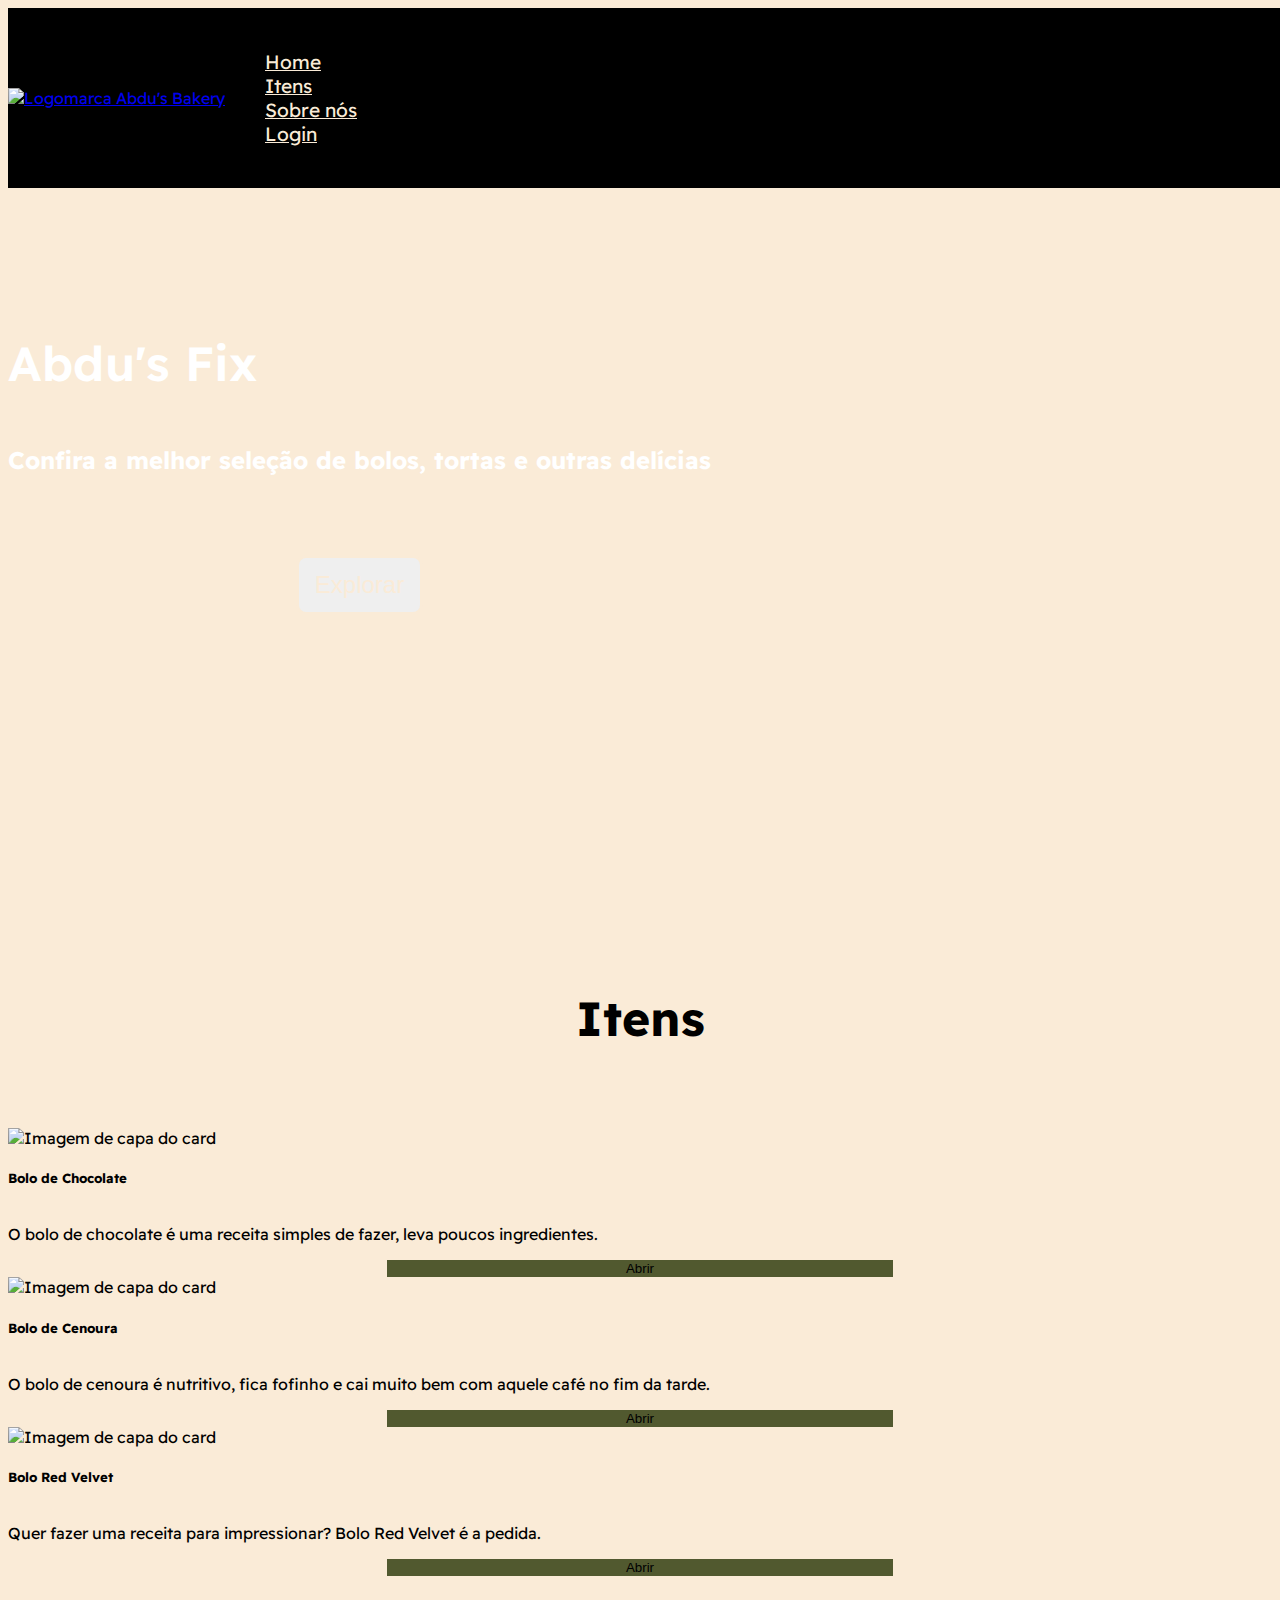
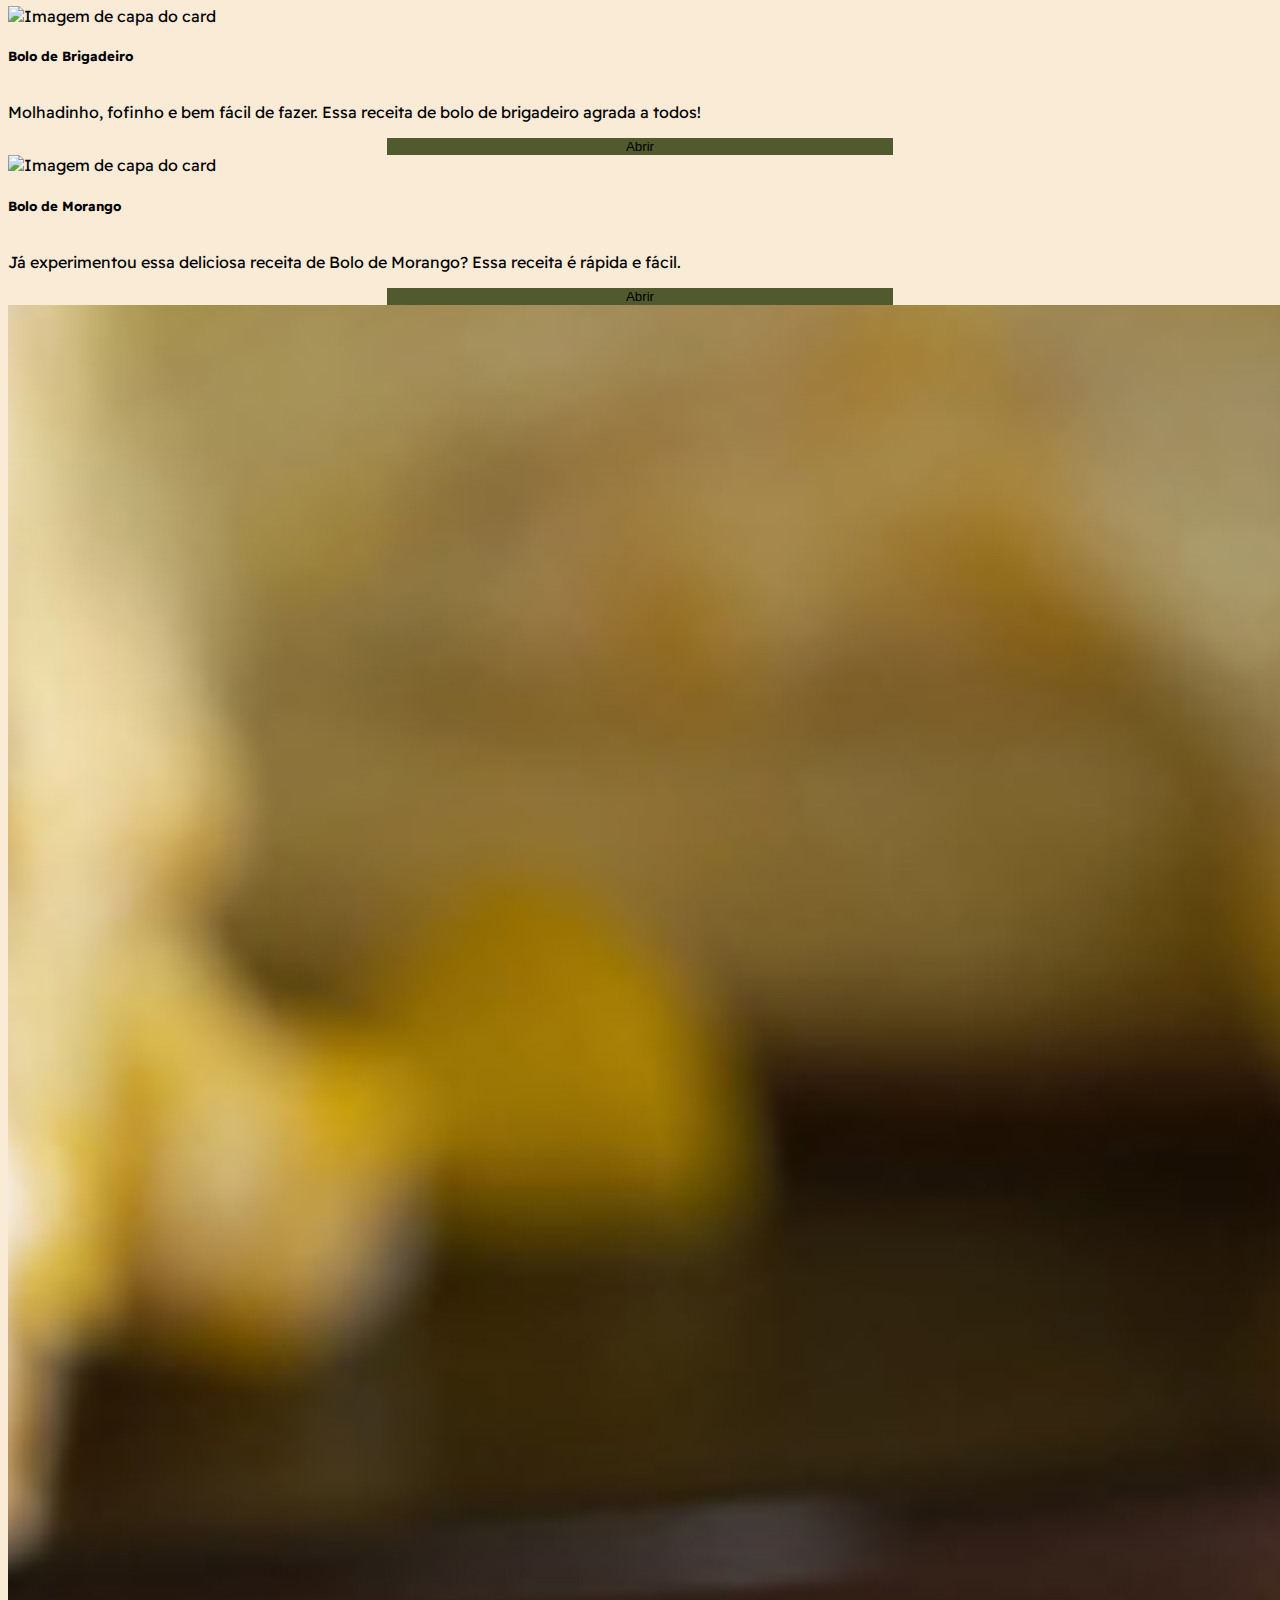
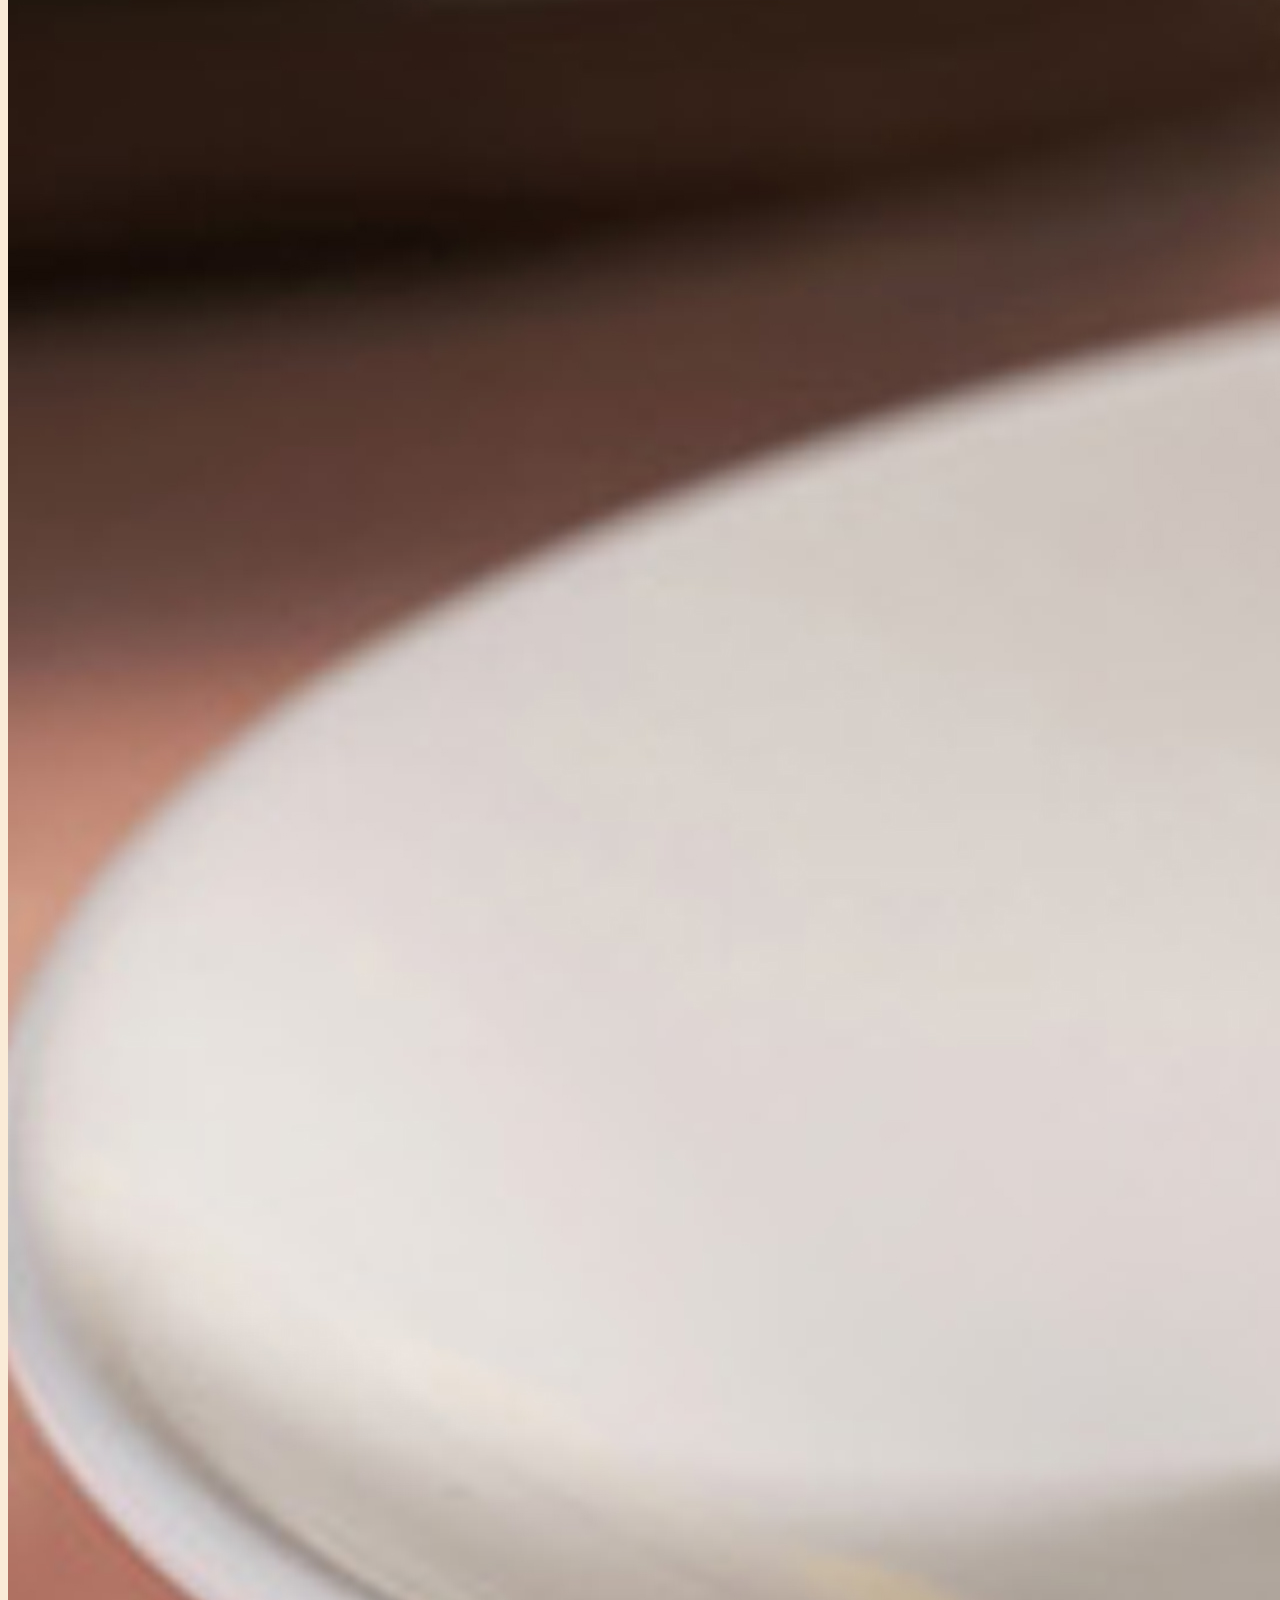
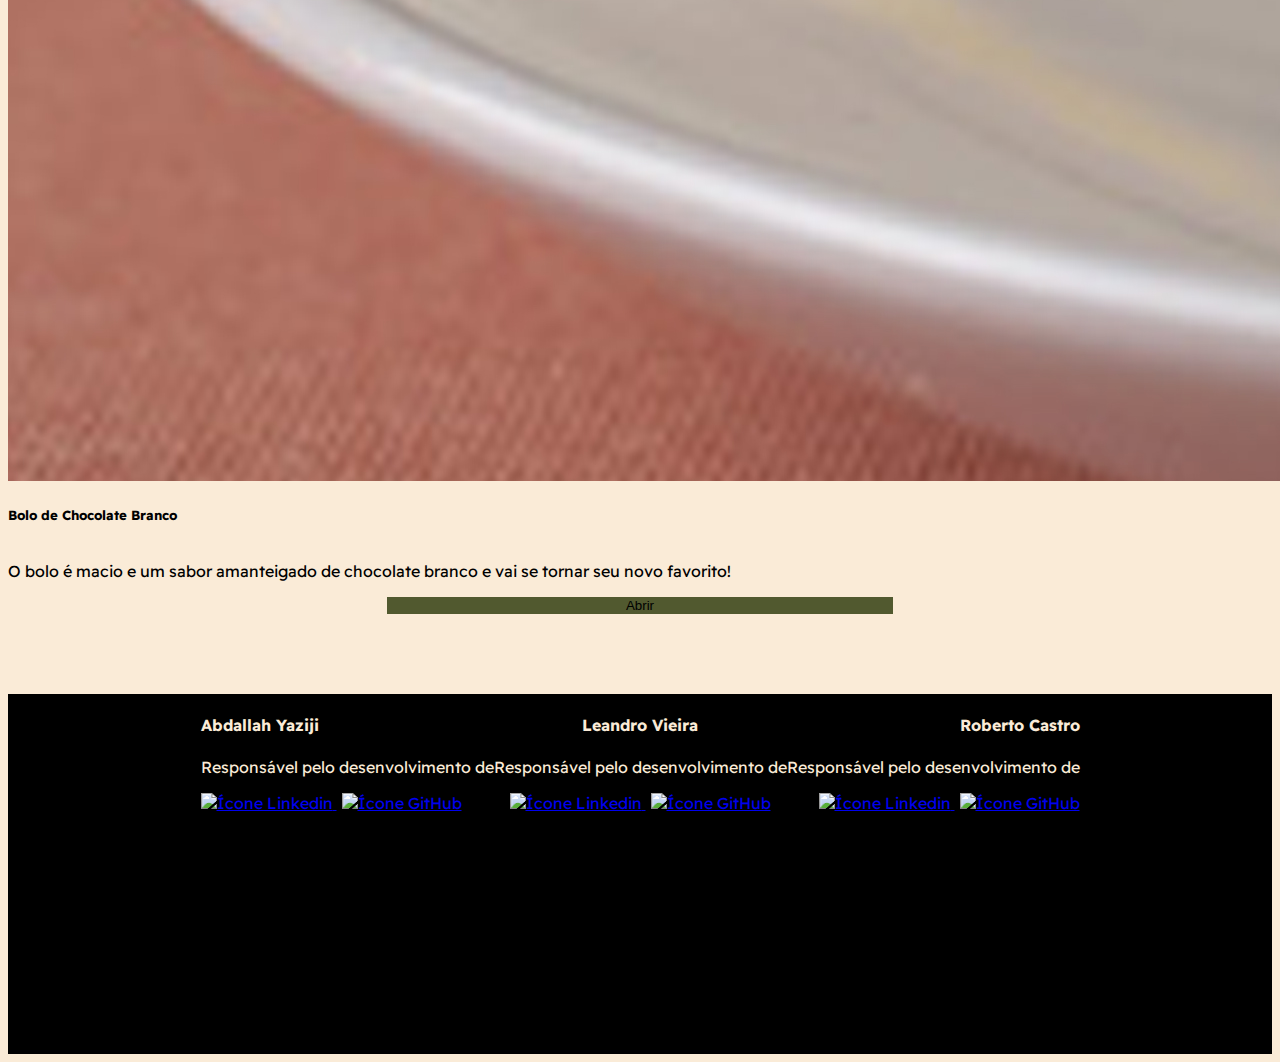
==== index.html @ ce67f64c "2 - Aatualização da home (ajuste dos botões, trocas de imagens e textos dos cards)" ====
<!DOCTYPE html>
<html lang="en">
  <head>
    <meta charset="UTF-8" />
    <meta http-equiv="X-UA-Compatible" content="IE=edge" />
    <meta name="viewport" content="width=device-width, initial-scale=1.0" />
    <link
      rel="stylesheet"
      href="https://stackpath.bootstrapcdn.com/bootstrap/4.1.3/css/bootstrap.min.css"
      integrity="sha384-MCw98/SFnGE8fJT3GXwEOngsV7Zt27NXFoaoApmYm81iuXoPkFOJwJ8ERdknLPMO"
      crossorigin="anonymous"
    />
    <link rel="stylesheet" href="./css/style.css" />
    <title>Checkpoint III</title>
  </head>
  <body>
    <header class="container-fluid">
      <div class="container header-container">
        <div class="row header-area">
          <div class="col-4 logo">
            <a href="index.html"
              ><img src="./img/logo-new.png" alt="Logomarca Abdu's Bakery"
            /></a>
          </div>
          <div class="col-8">
            <ul class="nav justify-content-end">
              <li class="nav-item">
                <a class="nav-link active" href="index.html">Home</a>
              </li>
              <li class="nav-item">
                <a class="nav-link" href="#titulo-pagina">Itens</a>
              </li>
              <li class="nav-item">
                <a class="nav-link" href="#">Sobre nós</a>
              </li>
              <li class="nav-item">
                <a class="nav-link disabled" href="#">Login</a>
              </li>
            </ul>
          </div>
        </div>
      </div>
    </header>
    <section
      id="parallaxBar"
      class="cta-area"
      data-speed="6"
      data-type="background"
    >
      <div class="container-fluid">
        <div class="container cta-itens-area">
          <h1>Abdu's Fix</h1>
          <h2>Confira a melhor seleção de bolos, tortas e outras delícias</h2>
          <a href="#titulo-pagina" class="btn-cta">
            <button type="button" class="btn-outline-primary">
              Explorar
            </button>
          </a>
        </div>
      </div>
    </section>

    <div class="container">
      <div class="row">
        <div class="col-12">
          <h1 id="titulo-pagina" class="titulo">Itens</h1>
        </div>
      </div>
      <div class="row">
        <div class="card-deck">
          <div class="card">
            <img
              class="card-img-top"
              src="./img/cake_card1.jpg"
              alt="Imagem de capa do card"
            />
            <div class="card-body">
              <h5 class="card-title">Bolo de Chocolate</h5>
              <p class="card-text">
                O bolo de chocolate é uma receita simples de fazer, leva poucos
                ingredientes.
              </p>
              <button type="button" class="btn btn-primary">Abrir</button>
            </div>
          </div>
          <div class="card">
            <img
              class="card-img-top"
              src="./img/cake_card2.jpg"
              alt="Imagem de capa do card"
            />
            <div class="card-body">
              <h5 class="card-title">Bolo de Cenoura</h5>
              <p class="card-text">
                O bolo de cenoura é nutritivo, fica fofinho e cai muito bem com
                aquele café no fim da tarde.
              </p>
              <button type="button" class="btn btn-primary">Abrir</button>
            </div>
          </div>
          <div class="card">
            <img
              class="card-img-top"
              src="./img/cake_card3.jpg"
              alt="Imagem de capa do card"
            />
            <div class="card-body">
              <h5 class="card-title">Bolo Red Velvet</h5>
              <p class="card-text">
                Quer fazer uma receita para impressionar? Bolo Red Velvet é a
                pedida.
              </p>
              <button type="button" class="btn btn-primary">Abrir</button>
            </div>
          </div>
        </div>
      </div>
      <div class="row second-row">
        <div class="card-deck">
          <div class="card">
            <img
              class="card-img-top"
              src="./img/cake_card4.jpg"
              alt="Imagem de capa do card"
            />
            <div class="card-body">
              <h5 class="card-title">Bolo de Brigadeiro</h5>
              <p class="card-text">
                Molhadinho, fofinho e bem fácil de fazer. Essa receita de bolo
                de brigadeiro agrada a todos!
              </p>
              <button type="button" class="btn btn-primary">Abrir</button>
            </div>
          </div>
          <div class="card">
            <img
              class="card-img-top"
              src="./img/cake_card5.jpg"
              alt="Imagem de capa do card"
            />
            <div class="card-body">
              <h5 class="card-title">Bolo de Morango</h5>
              <p class="card-text">
                Já experimentou essa deliciosa receita de Bolo de Morango? Essa
                receita é rápida e fácil.
              </p>
              <button type="button" class="btn btn-primary">Abrir</button>
            </div>
          </div>
          <div class="card">
            <img
              class="card-img-top"
              src="./img/cake_card6.jpg"
              alt="Imagem de capa do card"
            />
            <div class="card-body">
              <h5 class="card-title">Bolo de Chocolate Branco</h5>
              <p class="card-text">
                O bolo é macio e um sabor amanteigado de chocolate branco e vai se tornar seu novo favorito!
              </p>
              <button type="button" class="btn btn-primary">Abrir</button>
            </div>
          </div>
        </div>
      </div>
    </div>

    <footer class="row footer">
      <div class="container">
        <div class="col-12">
          <div class="row footer-area">
            <div class="col-4 footer-item-left">
              <h4>Abdallah Yaziji</h4>
              <p>Responsável pelo desenvolvimento de</p>
              <div class="social-medias">
                <a
                  href="https://www.linkedin.com/in/abdallah-yaziji-7487b1214/"
                  target="_blank"
                >
                  <img src="./img/linkedin.png" alt="Ícone Linkedin" />
                </a>
                <a href="https://github.com/abdu02" target="_blank">
                  <img src="./img/github.png" alt="Ícone GitHub" />
                </a>
              </div>
            </div>
            <div class="col-4">
              <h4>Leandro Vieira</h4>
              <p>Responsável pelo desenvolvimento de</p>
              <div class="social-medias">
                <a
                  href="https://www.linkedin.com/in/leandro-coelho-vieira-5ba806123/"
                  target="_blank"
                >
                  <img src="./img/linkedin.png" alt="Ícone Linkedin" />
                </a>
                <a href="https://github.com/Lecovin" target="_blank">
                  <img src="./img/github.png" alt="Ícone GitHub" />
                </a>
              </div>
            </div>
            <div class="col-4 footer-item-right">
              <h4>Roberto Castro</h4>
              <p>Responsável pelo desenvolvimento de</p>
              <div class="social-medias">
                <a
                  href="https://www.linkedin.com/in/robertocastro76/"
                  target="_blank"
                >
                  <img src="./img/linkedin.png" alt="Ícone Linkedin" />
                </a>
                <a href="https://github.com/betokast" target="_blank">
                  <img src="./img/github.png" alt="Ícone GitHub" />
                </a>
              </div>
            </div>
          </div>
        </div>
      </div>
    </footer>

    <script
      src="https://code.jquery.com/jquery-3.3.1.slim.min.js"
      integrity="sha384-q8i/X+965DzO0rT7abK41JStQIAqVgRVzpbzo5smXKp4YfRvH+8abtTE1Pi6jizo"
      crossorigin="anonymous"
    ></script>
    <script
      src="https://cdnjs.cloudflare.com/ajax/libs/popper.js/1.14.3/umd/popper.min.js"
      integrity="sha384-ZMP7rVo3mIykV+2+9J3UJ46jBk0WLaUAdn689aCwoqbBJiSnjAK/l8WvCWPIPm49"
      crossorigin="anonymous"
    ></script>
    <script
      src="https://stackpath.bootstrapcdn.com/bootstrap/4.1.3/js/bootstrap.min.js"
      integrity="sha384-ChfqqxuZUCnJSK3+MXmPNIyE6ZbWh2IMqE241rYiqJxyMiZ6OW/JmZQ5stwEULTy"
      crossorigin="anonymous"
    ></script>
  </body>
</html>
---- css/style.css ----
@import url("https://fonts.googleapis.com/css2?family=Readex+Pro:wght@200;400;600&display=swap");

:root {
  --primary-color-plus-1: #51592f;
  --primary-color-zero: #faebd7;
  --primary-color-minus-1: #cadf76;
  --black: #000;
  --white: #fff;
}

body {
  background-color: var(--primary-color-zero);
  font-family: "Readex Pro", sans-serif;
}

header {
  z-index: 999;
  height: 20vh;
  width: 100vw;
  background-color: var(--black);

  display: flex;
  align-items: center;
  position: fixed;
}

.header-area {
  display: flex;
  justify-content: space-around;
  align-items: center;
}

.logo img {
  width: 120px;
}

.nav li a {
  color: var(--primary-color-zero);
  font-size: 1.2rem;
}

#parallaxBar {
  height: 100vh;
  width: 100vw;
  background: url("../img/cake_banner.jpg") 50% -150px fixed;
  position: relative;
}

.cta-area {
  color: var(--white);
  margin: 0 auto;
  display: flex;
  align-items: center;
}

.cta-itens-area {
  display: flex;
  flex-direction: column;
}

.cta-itens-area h1 {
  font-size: 3rem;
  font-weight: 600;
}

.cta-itens-area button {
  margin-top: 40px;
  font-size: 1.5rem;
  width: 30%;
  height: 60px;
  color: #faebd7;
  border: 3px solid var(--primary-color-zero);  
  border-radius: 10px;
}

.cta-itens-area a{
  text-decoration: none;  
}

.btn-cta{
  margin: 0 auto;
  width: 60%;  
  display: flex;  
}

.btn-cta .btn-outline-primary {
  margin: 60px auto 0;
  cursor: pointer;  
}

.titulo {
  font-size: 3rem;
  font-weight: bold;
  text-align: center;
  margin: 5rem 0;
}

.card-body {
  display: flex;
  flex-direction: column;
}

.btn-outline-primary:hover{
  font-size: 1.8rem;
  background-color: var(--primary-color-zero);
  border: none;
  color: var(--primary-color-plus-1);
}

.btn{
  background-color: var(--primary-color-plus-1);
  border: none;
}

.btn-primary {
  width: 40%;
  align-self: center;  
}

.second-row {
  margin-top: 30px;
}

.footer {
  margin-top: 40px;
  height: 360px;
  background-color: #000;
  color: #faebd7;
}

.footer-area {
  display: flex;
  flex-direction: row;
  justify-content: center;
  text-align: center;
  margin-top: 80px;
}

.footer-item-left {
  text-align: left;
}
.footer-item-right {
  text-align: right;
}

.social-medias a img {
  width: 30px;
}
.social-medias a:nth-child(2) {
  margin-left: 5px;
}
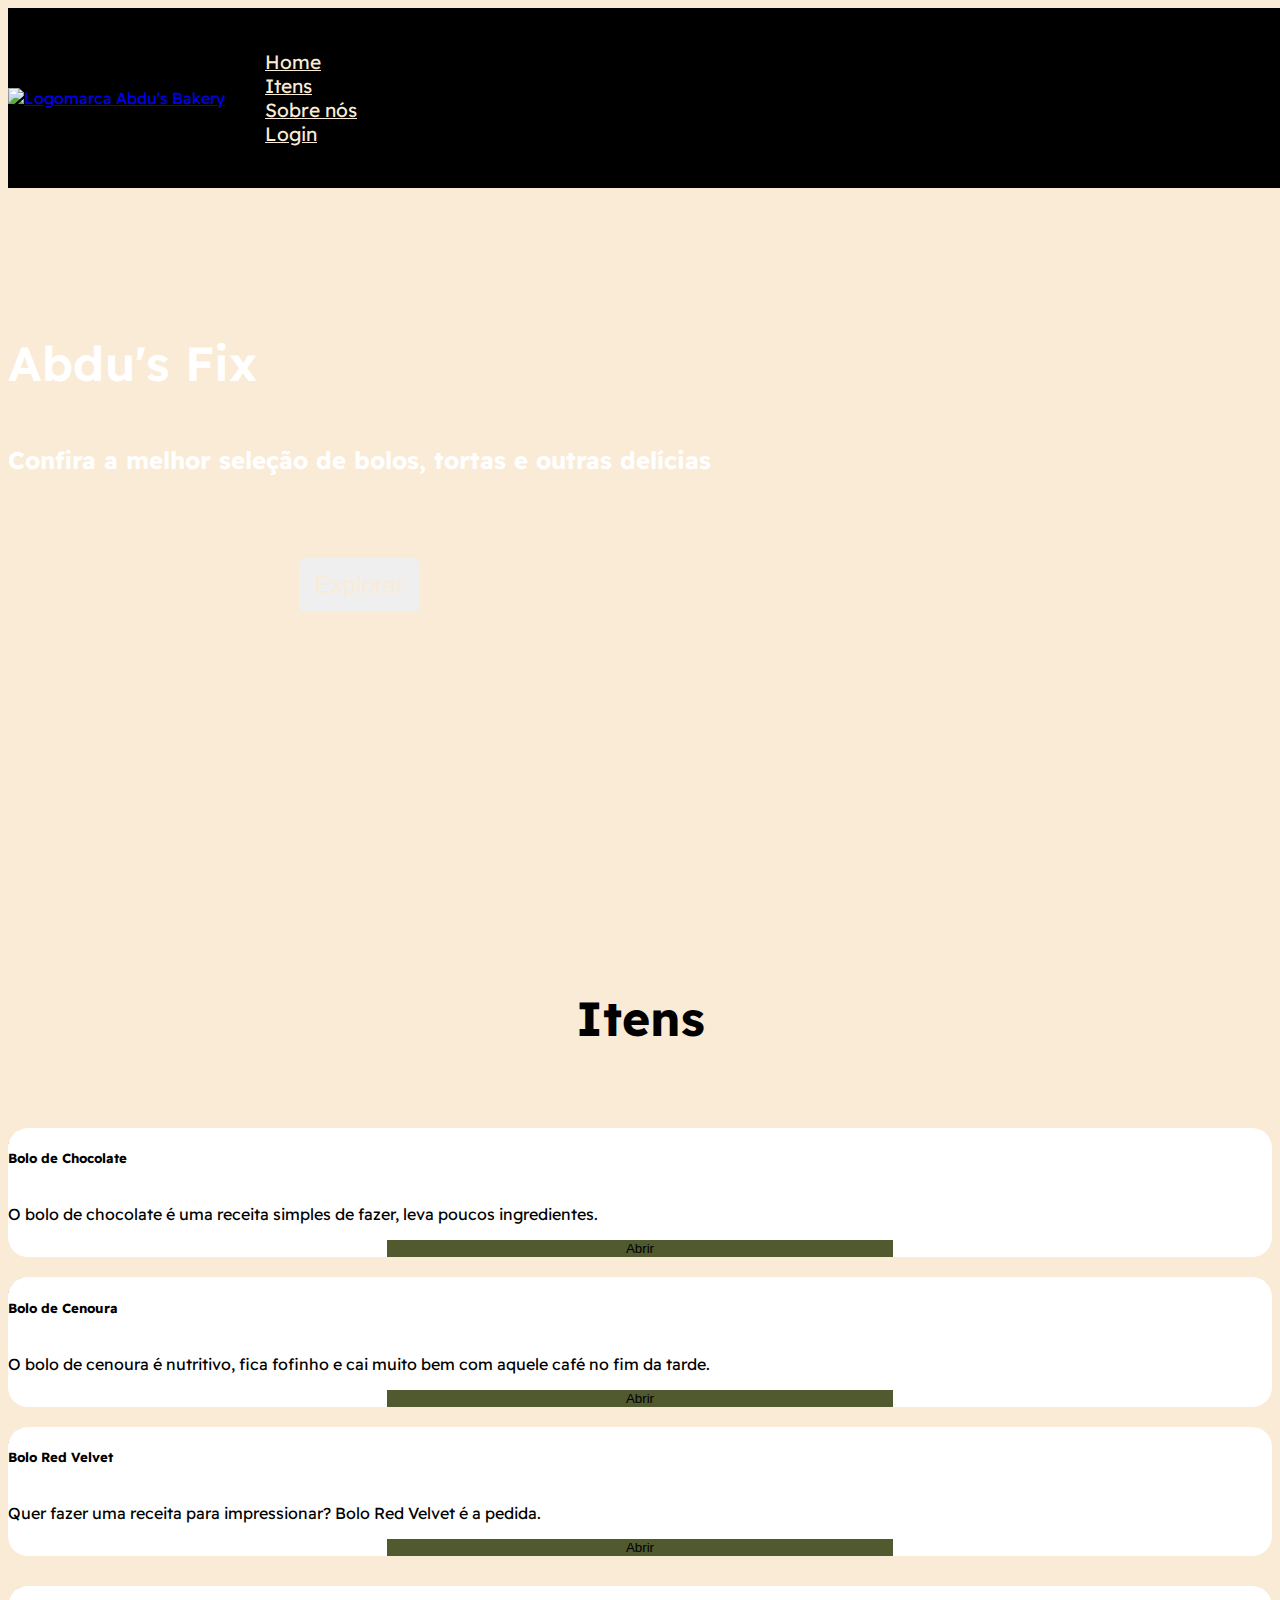
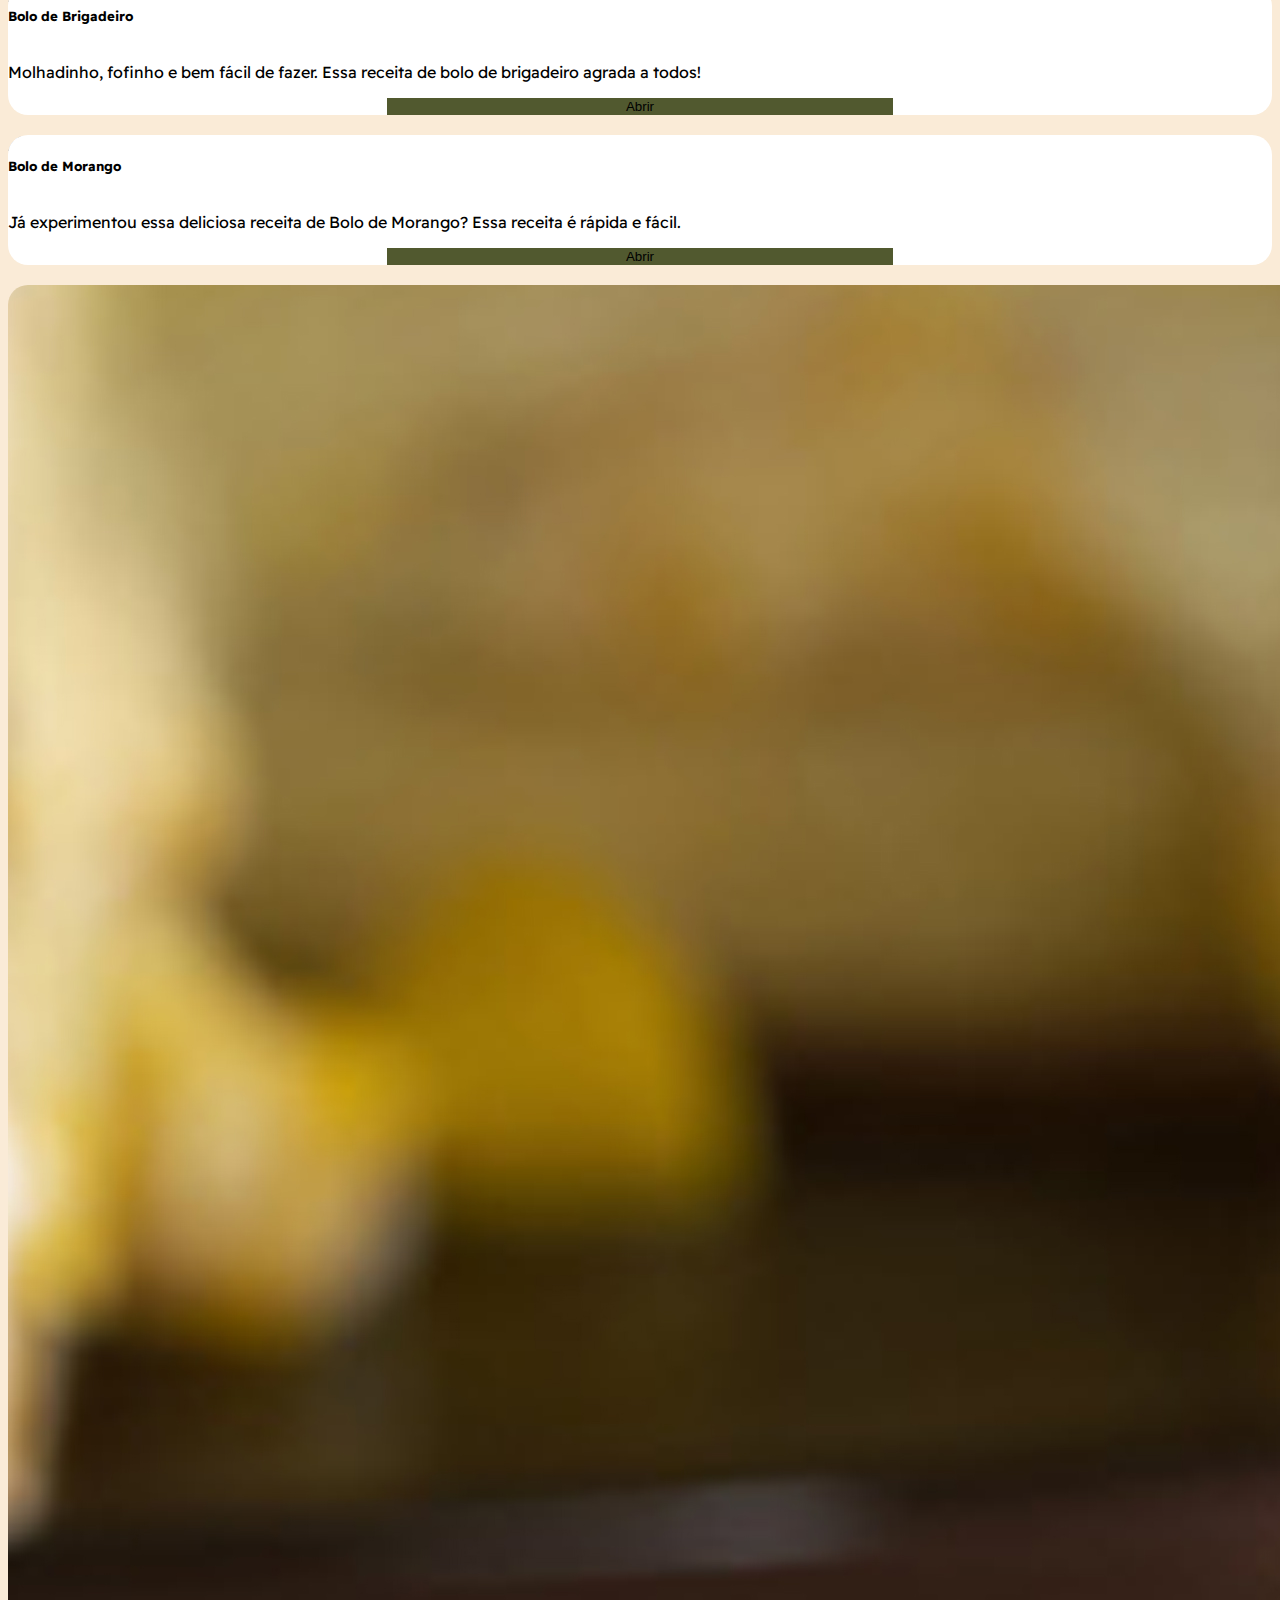
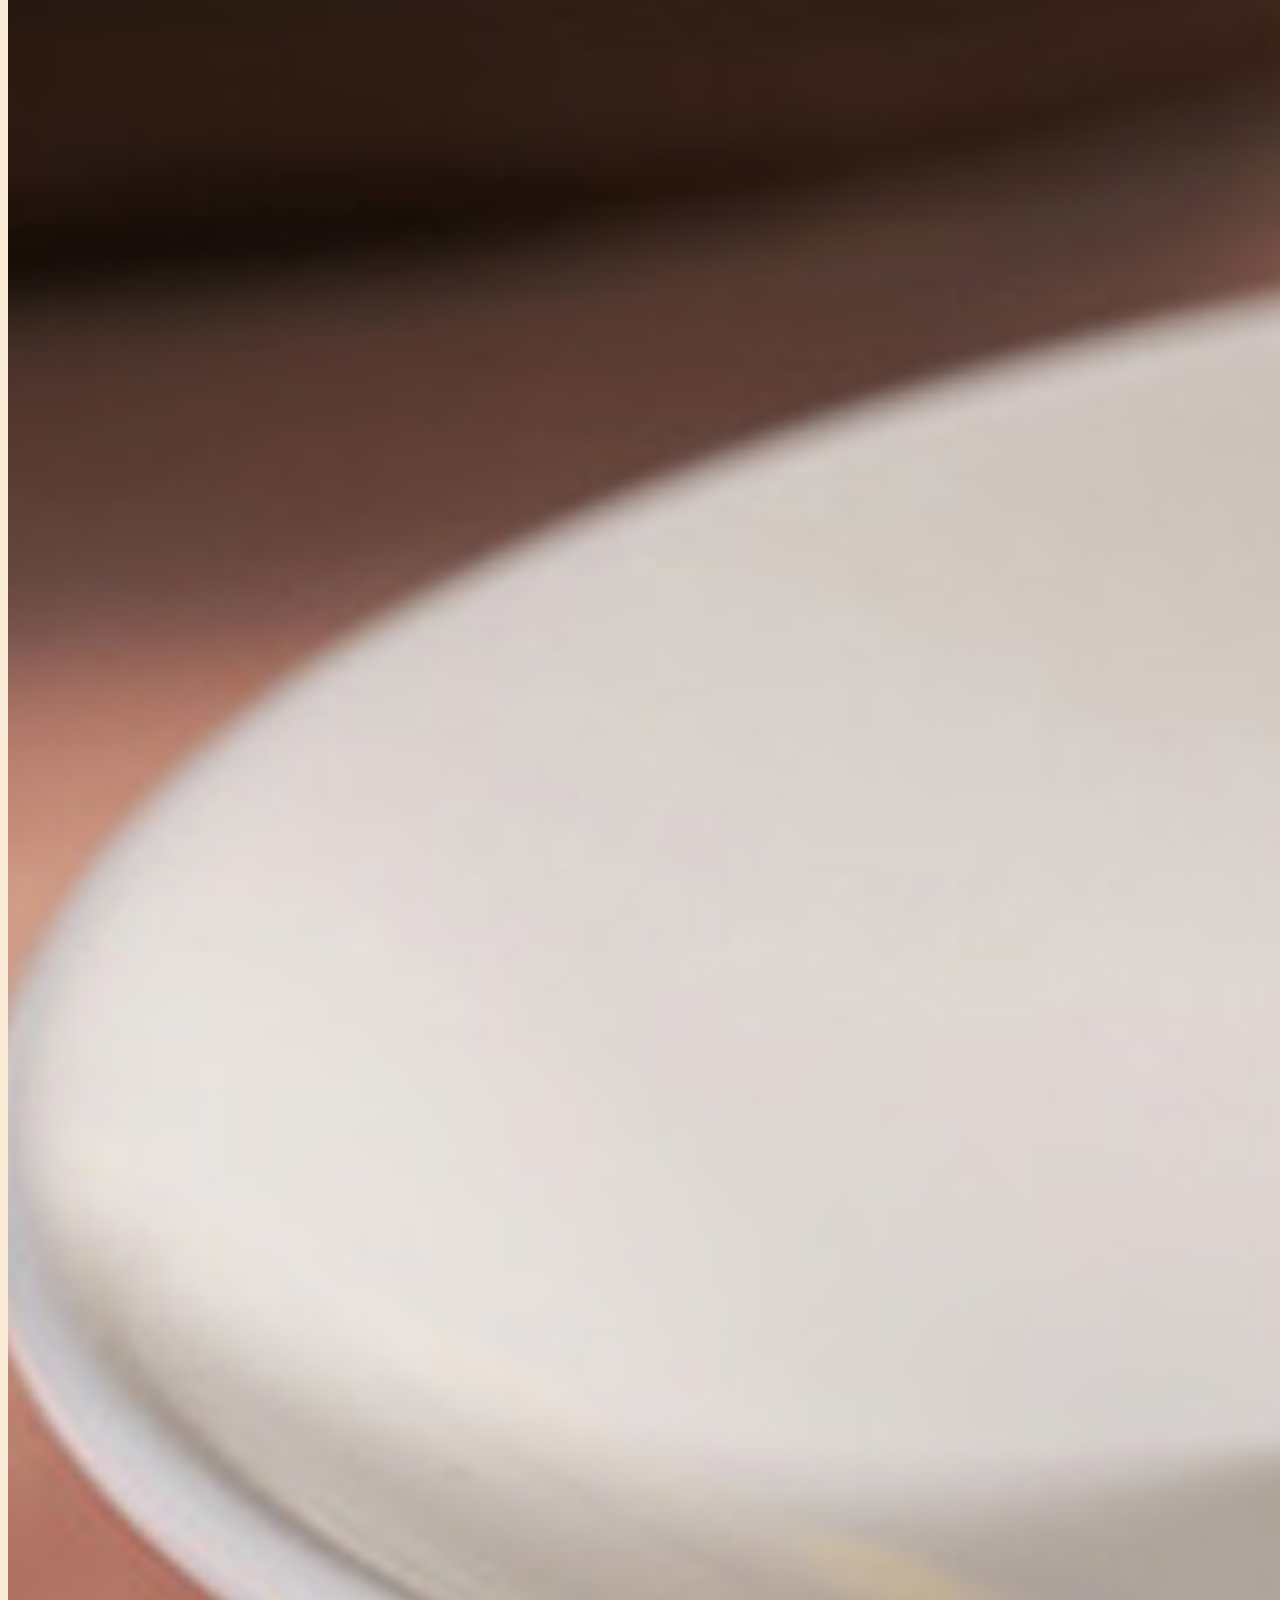
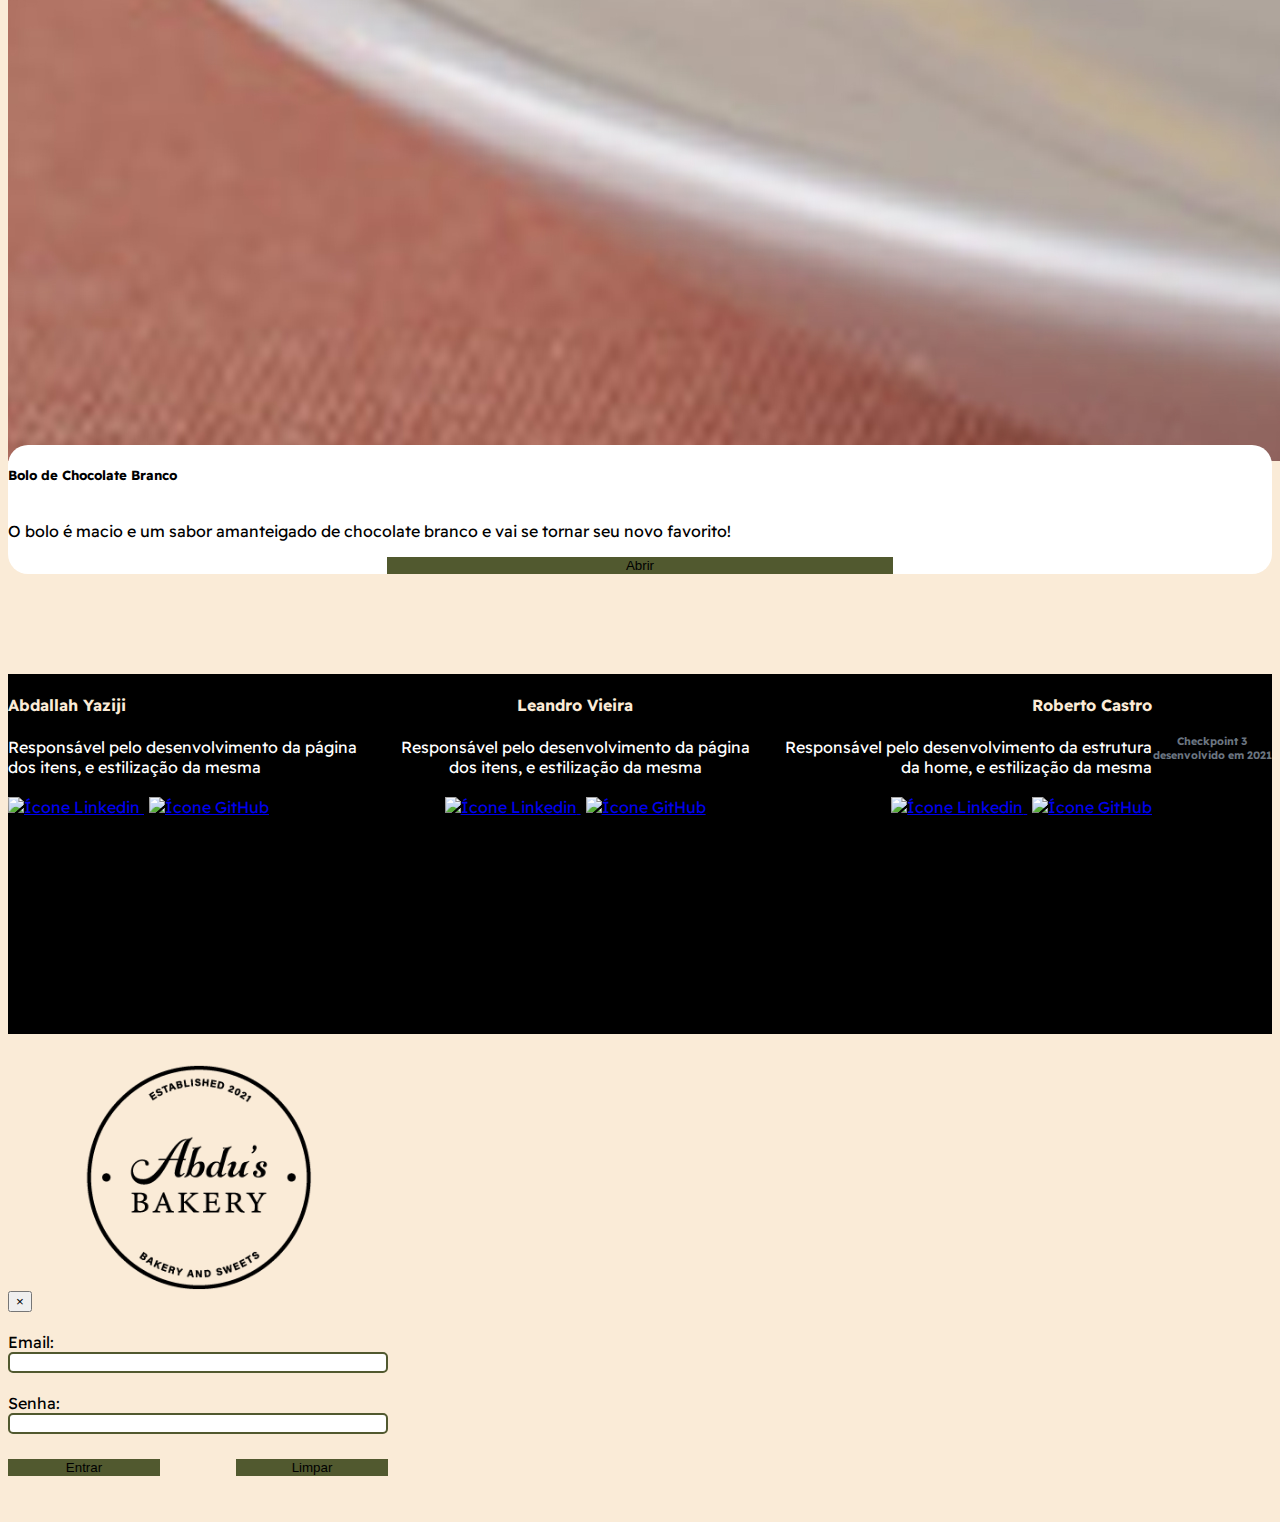
==== commit 570cca39: "3 - Home atualizada com bordas arredondadas dos cards, modal e ajustes nos itens do footer" ====
--- a/index.html
+++ b/index.html
@@ -34,13 +34,14 @@
                 <a class="nav-link" href="#">Sobre nós</a>
               </li>
               <li class="nav-item">
-                <a class="nav-link disabled" href="#">Login</a>
+                <a class="nav-link" href="#" data-toggle="modal" data-target="#ModalLongoExemplo">Login</a>
               </li>
             </ul>
           </div>
         </div>
       </div>
     </header>
+
     <section
       id="parallaxBar"
       class="cta-area"
@@ -52,9 +53,7 @@
           <h1>Abdu's Fix</h1>
           <h2>Confira a melhor seleção de bolos, tortas e outras delícias</h2>
           <a href="#titulo-pagina" class="btn-cta">
-            <button type="button" class="btn-outline-primary">
-              Explorar
-            </button>
+            <button type="button" class="btn-outline-primary">Explorar</button>
           </a>
         </div>
       </div>
@@ -156,7 +155,8 @@
             <div class="card-body">
               <h5 class="card-title">Bolo de Chocolate Branco</h5>
               <p class="card-text">
-                O bolo é macio e um sabor amanteigado de chocolate branco e vai se tornar seu novo favorito!
+                O bolo é macio e um sabor amanteigado de chocolate branco e vai
+                se tornar seu novo favorito!
               </p>
               <button type="button" class="btn btn-primary">Abrir</button>
             </div>
@@ -164,14 +164,14 @@
         </div>
       </div>
     </div>
-
+    <!-- ========= FOOTER ========= --> 
     <footer class="row footer">
       <div class="container">
         <div class="col-12">
           <div class="row footer-area">
-            <div class="col-4 footer-item-left">
+            <div class="col-4 footer-item-left footer-item">
               <h4>Abdallah Yaziji</h4>
-              <p>Responsável pelo desenvolvimento de</p>
+              <p>Responsável pelo desenvolvimento da página dos itens, e estilização da mesma</p>
               <div class="social-medias">
                 <a
                   href="https://www.linkedin.com/in/abdallah-yaziji-7487b1214/"
@@ -184,9 +184,9 @@
                 </a>
               </div>
             </div>
-            <div class="col-4">
+            <div class="col-4 footer-item">
               <h4>Leandro Vieira</h4>
-              <p>Responsável pelo desenvolvimento de</p>
+              <p>Responsável pelo desenvolvimento da página dos itens, e estilização da mesma</p>
               <div class="social-medias">
                 <a
                   href="https://www.linkedin.com/in/leandro-coelho-vieira-5ba806123/"
@@ -199,9 +199,9 @@
                 </a>
               </div>
             </div>
-            <div class="col-4 footer-item-right">
+            <div class="col-4 footer-item-right footer-item">
               <h4>Roberto Castro</h4>
-              <p>Responsável pelo desenvolvimento de</p>
+              <p>Responsável pelo desenvolvimento da estrutura da home, e estilização da mesma</p>
               <div class="social-medias">
                 <a
                   href="https://www.linkedin.com/in/robertocastro76/"
@@ -214,10 +214,62 @@
                 </a>
               </div>
             </div>
+            <h6 class="footer-item-last">Checkpoint 3 desenvolvido em 2021</h6>
           </div>
         </div>
       </div>
     </footer>
+    <!-- ========= MODAL ========= -->  
+    <div
+      class="modal fade"
+      id="ModalLongoExemplo"
+      tabindex="-1"
+      role="dialog"
+      aria-labelledby="TituloModalLongoExemplo"
+      aria-hidden="true"
+    >
+      <div class="modal-dialog" role="document">
+        <div class="modal-content">
+          <div class="modal-header">
+            <div class="modal-title" id="TituloModalLongoExemplo">
+              <img src="./img/Logo_AbdusBK.png" alt="Logomarca" />
+            </div>
+            <button 
+              type="button"
+              class="close"
+              data-dismiss="modal"
+              aria-label="Fechar"
+            >
+              <span aria-hidden="true">&times;</span>
+            </button>
+          </div>
+          <div class="modal-body">
+            <form action="#" class="modal-form">
+              <div class="modal-itens">
+                <label for="email">Email:</label>
+                <input type="email" name="email">
+              </div>
+              <div class="modal-itens">
+                <label for="senha">Senha:</label>
+                <input type="password" name="senha">
+              </div>
+              <div class="modal-btn">
+                <button class="btn btn-primary" type="submit">Entrar</button>
+                <button class="btn btn-primary"  type="reset">Limpar</button>
+              </div>
+            </form>
+          </div>         
+          </div>
+        </div>
+      </div>
+    </div>
+
+    <script>
+      $("#meuModal").on("shown.bs.modal", function () {
+        $("#meuInput").trigger("focus");
+      });
+    </script>
+    <!-- ========= MODAL ========= -->
 
     <script
       src="https://code.jquery.com/jquery-3.3.1.slim.min.js"
--- a/css/style.css
+++ b/css/style.css
@@ -6,6 +6,13 @@
   --primary-color-minus-1: #cadf76;
   --black: #000;
   --white: #fff;
+  --secondary-plus-1: #56594a;
+  --secondary-minus-1: #d1d8b4;
+  --grey: #6b7580;
+}
+
+html {
+  scroll-behavior: smooth;
 }
 
 body {
@@ -69,23 +76,23 @@
   width: 30%;
   height: 60px;
   color: #faebd7;
-  border: 3px solid var(--primary-color-zero);  
+  border: 3px solid var(--primary-color-zero);
   border-radius: 10px;
 }
 
-.cta-itens-area a{
-  text-decoration: none;  
-}
-
-.btn-cta{
+.cta-itens-area a {
+  text-decoration: none;
+}
+
+.btn-cta {
   margin: 0 auto;
-  width: 60%;  
-  display: flex;  
+  width: 60%;
+  display: flex;
 }
 
 .btn-cta .btn-outline-primary {
   margin: 60px auto 0;
-  cursor: pointer;  
+  cursor: pointer;
 }
 
 .titulo {
@@ -95,31 +102,56 @@
   margin: 5rem 0;
 }
 
-.card-body {
-  display: flex;
-  flex-direction: column;
-}
-
-.btn-outline-primary:hover{
-  font-size: 1.8rem;
+.btn-outline-primary:hover {
+  font-size: 1.6rem;
   background-color: var(--primary-color-zero);
   border: none;
   color: var(--primary-color-plus-1);
 }
 
-.btn{
+/* ========= CARDS ========= */
+
+.card-body {
+  top: -20px;
+  position: relative;
+  display: flex;
+  flex-direction: column;
+  border-radius: 20px;  
+}
+
+.card{
+  background-color: var(--primary-color-zero);
+  border: none;
+}
+
+.card-body{
+  background-color: var(--white);
+}
+
+.card img{
+  border-radius: 20px 20px 0 0;    
+}
+
+.btn {
   background-color: var(--primary-color-plus-1);
   border: none;
 }
 
 .btn-primary {
   width: 40%;
-  align-self: center;  
+  align-self: center;
+}
+.btn-primary:hover {
+  background-color: var(--secondary-minus-1);
+  color: var(--primary-color-plus-1);
 }
 
 .second-row {
-  margin-top: 30px;
-}
+  margin-top: 10px;
+}
+
+
+/* ========= FOOTER ========= */
 
 .footer {
   margin-top: 40px;
@@ -136,6 +168,11 @@
   margin-top: 80px;
 }
 
+.footer-item > p{
+  color: var(--white);
+  margin: 10px 0 20px;
+}
+
 .footer-item-left {
   text-align: left;
 }
@@ -143,9 +180,56 @@
   text-align: right;
 }
 
+.footer-item-last {
+  margin-top: 60px;
+  color: var(--grey);
+}
+
 .social-medias a img {
   width: 30px;
 }
 .social-medias a:nth-child(2) {
   margin-left: 5px;
 }
+
+/* ======== MODAL ======== */
+.modal-dialog {
+  display: flex;
+  flex-direction: column;
+}
+
+.modal-content {
+  align-items: center;
+  width: 380px;
+  height: 480px;
+  border-radius: 15px;
+}
+
+.modal-title {
+  display: flex;
+  justify-content: center;
+}
+
+.modal-title img {
+  margin-top: 30px;
+  width: 60%;
+}
+
+.modal-form,
+.modal-itens {
+  display: flex;
+  flex-direction: column;
+  margin: 10px 0;
+}
+
+.modal-itens input {
+  border-radius: 5px;
+  border-style: none;
+  border: 2px solid var(--primary-color-plus-1);
+}
+
+.modal-btn {
+  display: flex;
+  justify-content: space-between;
+  margin-top: 15px;
+}
